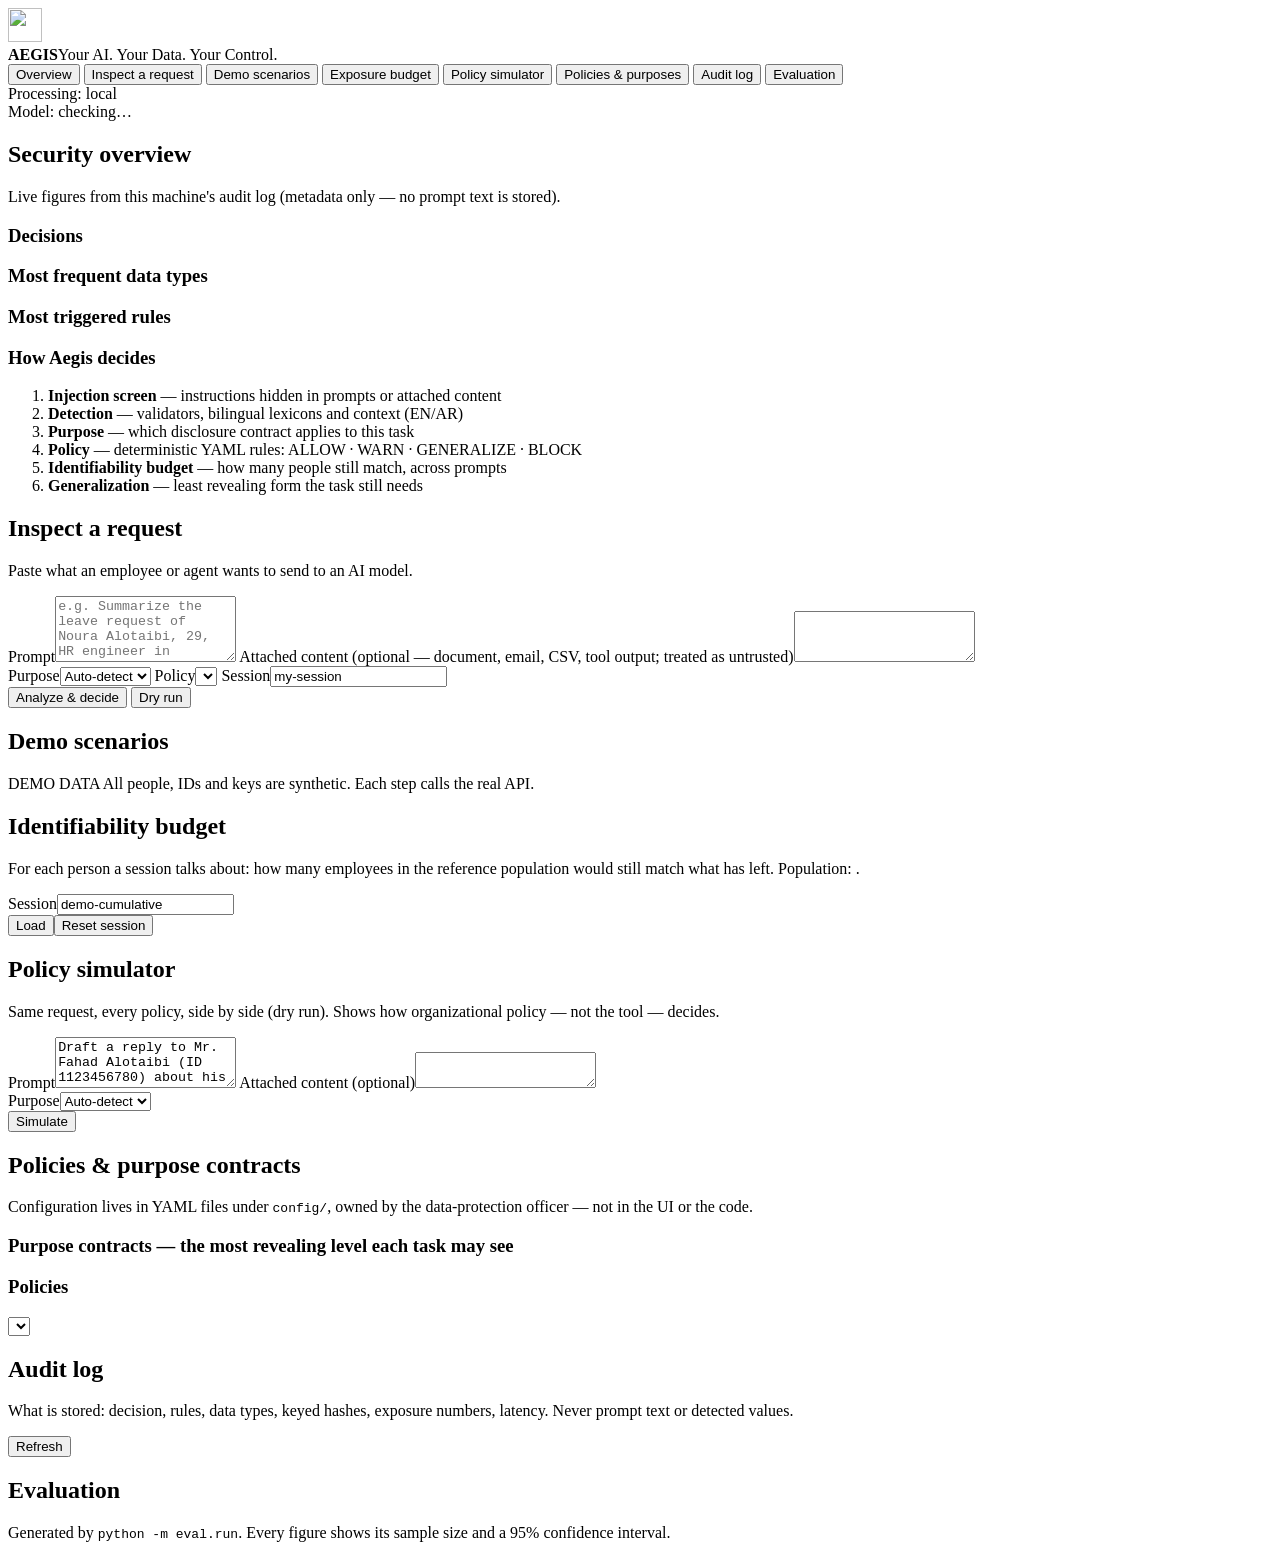
==== web/index.html @ b9300243 "Aegis v2: clean-slate core engine, API, MCP server, dashboard, tests Co-Authored-By: Claude Opus 5.5" ====
<!doctype html>
<html lang="en">
<head>
  <meta charset="utf-8">
  <meta name="viewport" content="width=device-width, initial-scale=1">
  <title>Aegis — Your AI. Your Data. Your Control.</title>
  <link rel="stylesheet" href="/static/styles.css">
  <link rel="icon" href="/static/favicon.svg" type="image/svg+xml">
</head>
<body>
  <aside class="side">
    <div class="brand">
      <img src="/static/favicon.svg" alt="" width="34" height="34">
      <div><strong>AEGIS</strong><span>Your AI. Your Data. Your Control.</span></div>
    </div>
    <nav id="nav">
      <button data-view="overview" class="active">Overview</button>
      <button data-view="inspect">Inspect a request</button>
      <button data-view="demo">Demo scenarios</button>
      <button data-view="exposure">Exposure budget</button>
      <button data-view="simulate">Policy simulator</button>
      <button data-view="policies">Policies &amp; purposes</button>
      <button data-view="audit">Audit log</button>
      <button data-view="evaluation">Evaluation</button>
    </nav>
    <div class="side-foot">
      <div class="badge local" id="proc-badge">Processing: local</div>
      <div class="muted small" id="llm-status">Model: checking…</div>
    </div>
  </aside>

  <main>
    <!-- OVERVIEW -->
    <section id="view-overview" class="view active">
      <header class="page-head">
        <h1>Security overview</h1>
        <p class="muted">Live figures from this machine's audit log (metadata only — no prompt text is stored). <span id="demo-note"></span></p>
      </header>
      <div class="kpis" id="kpis"></div>
      <div class="grid2">
        <div class="card"><h3>Decisions</h3><div id="action-bars"></div></div>
        <div class="card"><h3>Most frequent data types</h3><div id="type-bars"></div></div>
        <div class="card"><h3>Most triggered rules</h3><div id="rule-bars"></div></div>
        <div class="card"><h3>How Aegis decides</h3>
          <ol class="flow">
            <li><b>Injection screen</b> — instructions hidden in prompts or attached content</li>
            <li><b>Detection</b> — validators, bilingual lexicons and context (EN/AR)</li>
            <li><b>Purpose</b> — which disclosure contract applies to this task</li>
            <li><b>Policy</b> — deterministic YAML rules: ALLOW · WARN · GENERALIZE · BLOCK</li>
            <li><b>Identifiability budget</b> — how many people still match, across prompts</li>
            <li><b>Generalization</b> — least revealing form the task still needs</li>
          </ol>
        </div>
      </div>
    </section>

    <!-- INSPECT -->
    <section id="view-inspect" class="view">
      <header class="page-head"><h1>Inspect a request</h1><p class="muted">Paste what an employee or agent wants to send to an AI model.</p></header>
      <div class="card form">
        <label>Prompt<textarea id="in-prompt" rows="4" maxlength="20000" placeholder="e.g. Summarize the leave request of Noura Alotaibi, 29, HR engineer in Riyadh…"></textarea></label>
        <label>Attached content <span class="muted">(optional — document, email, CSV, tool output; treated as untrusted)</span><textarea id="in-content" rows="3" maxlength="100000"></textarea></label>
        <div class="row">
          <label>Purpose<select id="in-purpose"><option value="">Auto-detect</option></select></label>
          <label>Policy<select id="in-policy"></select></label>
          <label>Session<input id="in-session" value="my-session" maxlength="128"></label>
          <div class="btns">
            <button class="primary" id="btn-eval">Analyze &amp; decide</button>
            <button id="btn-dry" title="Evaluate without updating session memory or the audit log">Dry run</button>
          </div>
        </div>
      </div>
      <div id="inspect-out"></div>
    </section>

    <!-- DEMO -->
    <section id="view-demo" class="view">
      <header class="page-head"><h1>Demo scenarios</h1><p class="muted"><span class="badge demo">DEMO DATA</span> All people, IDs and keys are synthetic. Each step calls the real API.</p></header>
      <div id="scenarios"></div>
    </section>

    <!-- EXPOSURE -->
    <section id="view-exposure" class="view">
      <header class="page-head"><h1>Identifiability budget</h1>
        <p class="muted">For each person a session talks about: how many employees in the reference population would still match what has left. Population: <span id="pop-name"></span>.</p></header>
      <div class="card form row">
        <label>Session<input id="ex-session" value="demo-cumulative" maxlength="128"></label>
        <div class="btns"><button class="primary" id="btn-ex">Load</button><button id="btn-ex-reset">Reset session</button></div>
      </div>
      <div id="exposure-out"></div>
    </section>

    <!-- SIMULATE -->
    <section id="view-simulate" class="view">
      <header class="page-head"><h1>Policy simulator</h1><p class="muted">Same request, every policy, side by side (dry run). Shows how organizational policy — not the tool — decides.</p></header>
      <div class="card form">
        <label>Prompt<textarea id="sim-prompt" rows="3" maxlength="20000">Draft a reply to Mr. Fahad Alotaibi (ID 1123456780) about his salary of SAR 31,000 being paid late. This is confidential.</textarea></label>
        <label>Attached content <span class="muted">(optional)</span><textarea id="sim-content" rows="2" maxlength="100000"></textarea></label>
        <div class="row"><label>Purpose<select id="sim-purpose"><option value="">Auto-detect</option></select></label>
          <div class="btns"><button class="primary" id="btn-sim">Simulate</button></div></div>
      </div>
      <div id="sim-out" class="sim-grid"></div>
    </section>

    <!-- POLICIES -->
    <section id="view-policies" class="view">
      <header class="page-head"><h1>Policies &amp; purpose contracts</h1><p class="muted">Configuration lives in YAML files under <code>config/</code>, owned by the data-protection officer — not in the UI or the code.</p></header>
      <div class="card"><h3>Purpose contracts — the most revealing level each task may see</h3><div id="contracts"></div></div>
      <div class="card"><h3>Policies</h3><div class="row"><select id="pol-pick"></select></div><pre id="pol-src" class="code"></pre></div>
    </section>

    <!-- AUDIT -->
    <section id="view-audit" class="view">
      <header class="page-head"><h1>Audit log</h1><p class="muted">What is stored: decision, rules, data types, keyed hashes, exposure numbers, latency. Never prompt text or detected values.</p></header>
      <div class="card"><div class="row"><button id="btn-audit">Refresh</button></div><div id="audit-out" class="table-wrap"></div></div>
    </section>

    <!-- EVALUATION -->
    <section id="view-evaluation" class="view">
      <header class="page-head"><h1>Evaluation</h1><p class="muted">Generated by <code>python -m eval.run</code>. Every figure shows its sample size and a 95% confidence interval.</p></header>
      <div id="eval-out"></div>
    </section>
  </main>
  <script src="/static/app.js"></script>
</body>
</html>
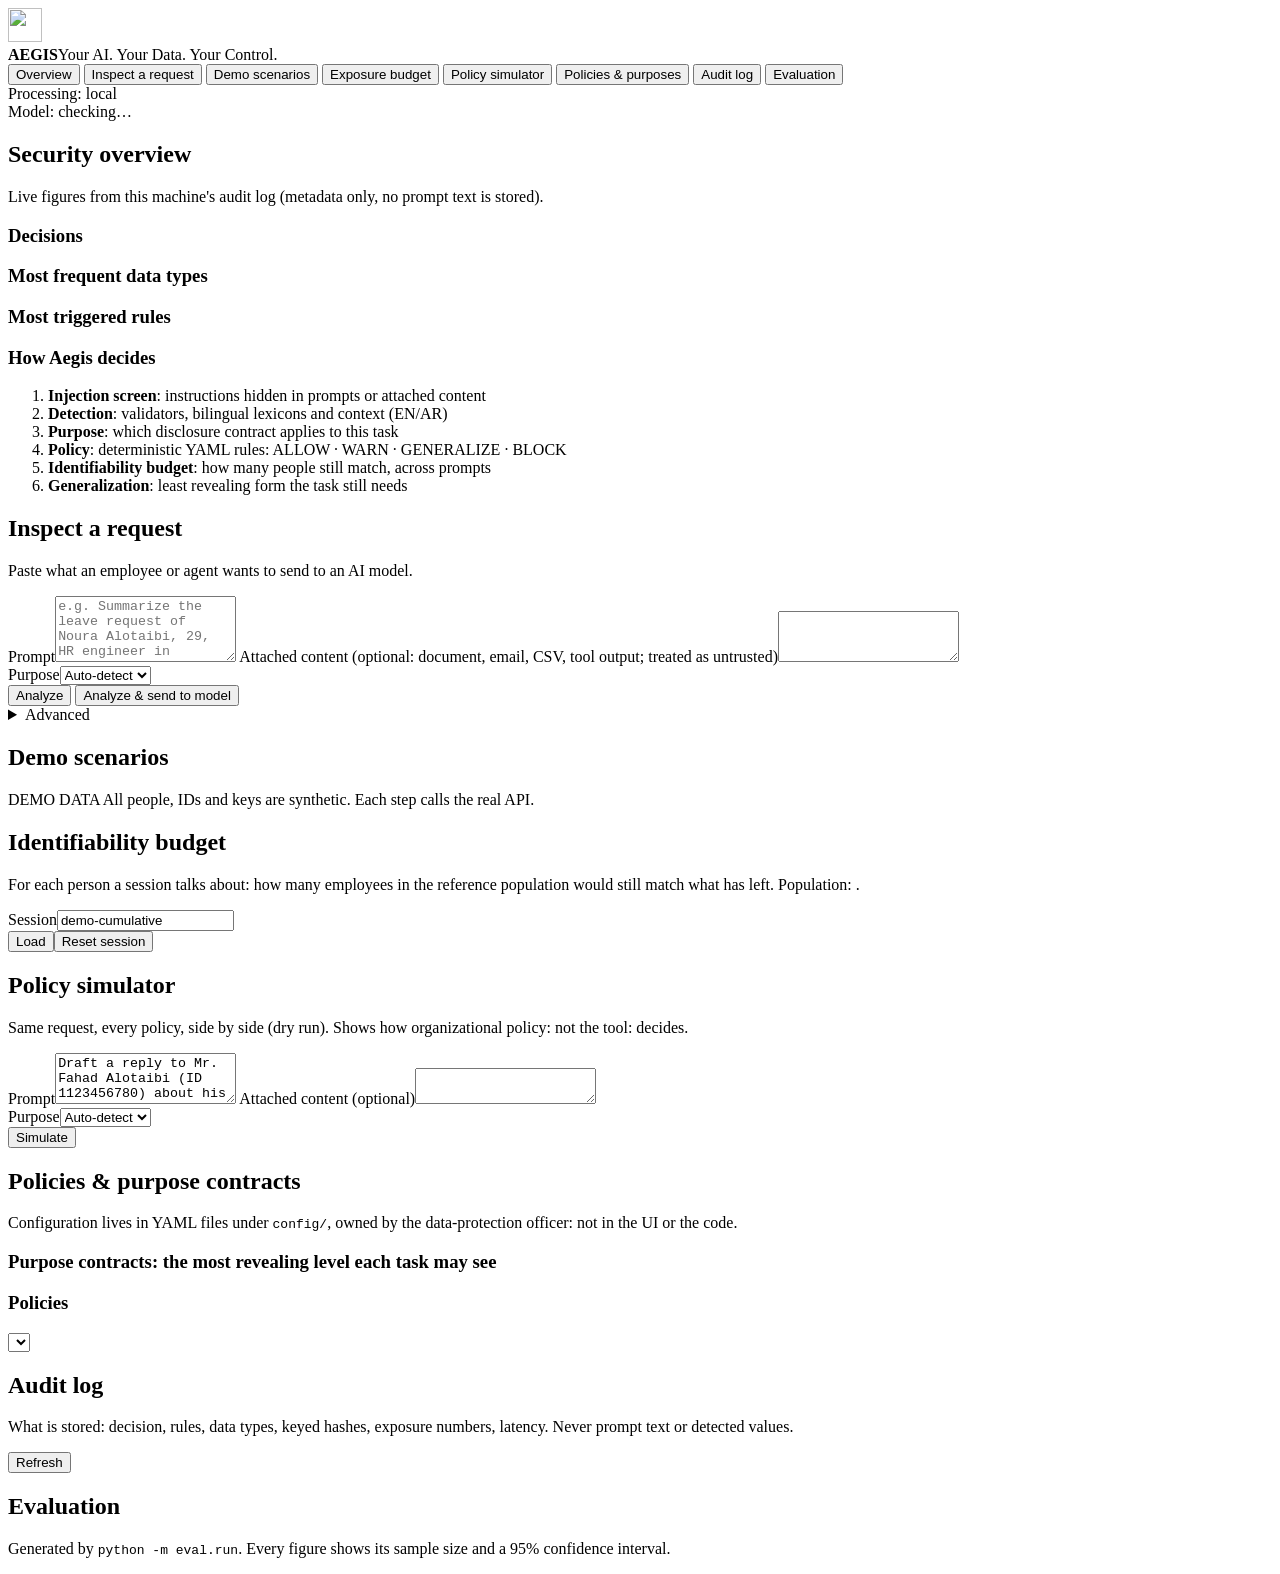
==== commit 769ffac0: "Aegis v2.0.1: answer-first UI, model summary, no em dashes" ====
--- a/web/index.html
+++ b/web/index.html
@@ -3,7 +3,7 @@
 <head>
   <meta charset="utf-8">
   <meta name="viewport" content="width=device-width, initial-scale=1">
-  <title>Aegis — Your AI. Your Data. Your Control.</title>
+  <title>Aegis | Your AI. Your Data. Your Control.</title>
   <link rel="stylesheet" href="/static/styles.css">
   <link rel="icon" href="/static/favicon.svg" type="image/svg+xml">
 </head>
@@ -26,6 +26,7 @@
     <div class="side-foot">
       <div class="badge local" id="proc-badge">Processing: local</div>
       <div class="muted small" id="llm-status">Model: checking…</div>
+      <div class="muted small" id="ver"></div>
     </div>
   </aside>
 
@@ -34,7 +35,7 @@
     <section id="view-overview" class="view active">
       <header class="page-head">
         <h1>Security overview</h1>
-        <p class="muted">Live figures from this machine's audit log (metadata only — no prompt text is stored). <span id="demo-note"></span></p>
+        <p class="muted">Live figures from this machine's audit log (metadata only, no prompt text is stored). <span id="demo-note"></span></p>
       </header>
       <div class="kpis" id="kpis"></div>
       <div class="grid2">
@@ -43,12 +44,12 @@
         <div class="card"><h3>Most triggered rules</h3><div id="rule-bars"></div></div>
         <div class="card"><h3>How Aegis decides</h3>
           <ol class="flow">
-            <li><b>Injection screen</b> — instructions hidden in prompts or attached content</li>
-            <li><b>Detection</b> — validators, bilingual lexicons and context (EN/AR)</li>
-            <li><b>Purpose</b> — which disclosure contract applies to this task</li>
-            <li><b>Policy</b> — deterministic YAML rules: ALLOW · WARN · GENERALIZE · BLOCK</li>
-            <li><b>Identifiability budget</b> — how many people still match, across prompts</li>
-            <li><b>Generalization</b> — least revealing form the task still needs</li>
+            <li><b>Injection screen</b>: instructions hidden in prompts or attached content</li>
+            <li><b>Detection</b>: validators, bilingual lexicons and context (EN/AR)</li>
+            <li><b>Purpose</b>: which disclosure contract applies to this task</li>
+            <li><b>Policy</b>: deterministic YAML rules: ALLOW · WARN · GENERALIZE · BLOCK</li>
+            <li><b>Identifiability budget</b>: how many people still match, across prompts</li>
+            <li><b>Generalization</b>: least revealing form the task still needs</li>
           </ol>
         </div>
       </div>
@@ -59,16 +60,22 @@
       <header class="page-head"><h1>Inspect a request</h1><p class="muted">Paste what an employee or agent wants to send to an AI model.</p></header>
       <div class="card form">
         <label>Prompt<textarea id="in-prompt" rows="4" maxlength="20000" placeholder="e.g. Summarize the leave request of Noura Alotaibi, 29, HR engineer in Riyadh…"></textarea></label>
-        <label>Attached content <span class="muted">(optional — document, email, CSV, tool output; treated as untrusted)</span><textarea id="in-content" rows="3" maxlength="100000"></textarea></label>
+        <label>Attached content <span class="muted">(optional: document, email, CSV, tool output; treated as untrusted)</span><textarea id="in-content" rows="3" maxlength="100000"></textarea></label>
         <div class="row">
           <label>Purpose<select id="in-purpose"><option value="">Auto-detect</option></select></label>
-          <label>Policy<select id="in-policy"></select></label>
-          <label>Session<input id="in-session" value="my-session" maxlength="128"></label>
           <div class="btns">
-            <button class="primary" id="btn-eval">Analyze &amp; decide</button>
-            <button id="btn-dry" title="Evaluate without updating session memory or the audit log">Dry run</button>
+            <button class="primary" id="btn-eval">Analyze</button>
+            <button id="btn-send" title="Analyze, then send ONLY the safe text to the connected model (clicking counts as confirming warnings)">Analyze &amp; send to model</button>
           </div>
         </div>
+        <details class="advanced">
+          <summary>Advanced</summary>
+          <div class="row">
+            <label>Policy<select id="in-policy"></select></label>
+            <label>Session <span class="muted">(same name = same conversation)</span><input id="in-session" value="my-session" maxlength="128"></label>
+            <div class="btns"><button id="btn-dry" title="Analyze without saving to the audit log or the conversation memory">Preview only (not saved)</button></div>
+          </div>
+        </details>
       </div>
       <div id="inspect-out"></div>
     </section>
@@ -92,7 +99,7 @@
 
     <!-- SIMULATE -->
     <section id="view-simulate" class="view">
-      <header class="page-head"><h1>Policy simulator</h1><p class="muted">Same request, every policy, side by side (dry run). Shows how organizational policy — not the tool — decides.</p></header>
+      <header class="page-head"><h1>Policy simulator</h1><p class="muted">Same request, every policy, side by side (dry run). Shows how organizational policy: not the tool: decides.</p></header>
       <div class="card form">
         <label>Prompt<textarea id="sim-prompt" rows="3" maxlength="20000">Draft a reply to Mr. Fahad Alotaibi (ID 1123456780) about his salary of SAR 31,000 being paid late. This is confidential.</textarea></label>
         <label>Attached content <span class="muted">(optional)</span><textarea id="sim-content" rows="2" maxlength="100000"></textarea></label>
@@ -104,8 +111,8 @@
 
     <!-- POLICIES -->
     <section id="view-policies" class="view">
-      <header class="page-head"><h1>Policies &amp; purpose contracts</h1><p class="muted">Configuration lives in YAML files under <code>config/</code>, owned by the data-protection officer — not in the UI or the code.</p></header>
-      <div class="card"><h3>Purpose contracts — the most revealing level each task may see</h3><div id="contracts"></div></div>
+      <header class="page-head"><h1>Policies &amp; purpose contracts</h1><p class="muted">Configuration lives in YAML files under <code>config/</code>, owned by the data-protection officer: not in the UI or the code.</p></header>
+      <div class="card"><h3>Purpose contracts: the most revealing level each task may see</h3><div id="contracts"></div></div>
       <div class="card"><h3>Policies</h3><div class="row"><select id="pol-pick"></select></div><pre id="pol-src" class="code"></pre></div>
     </section>
 
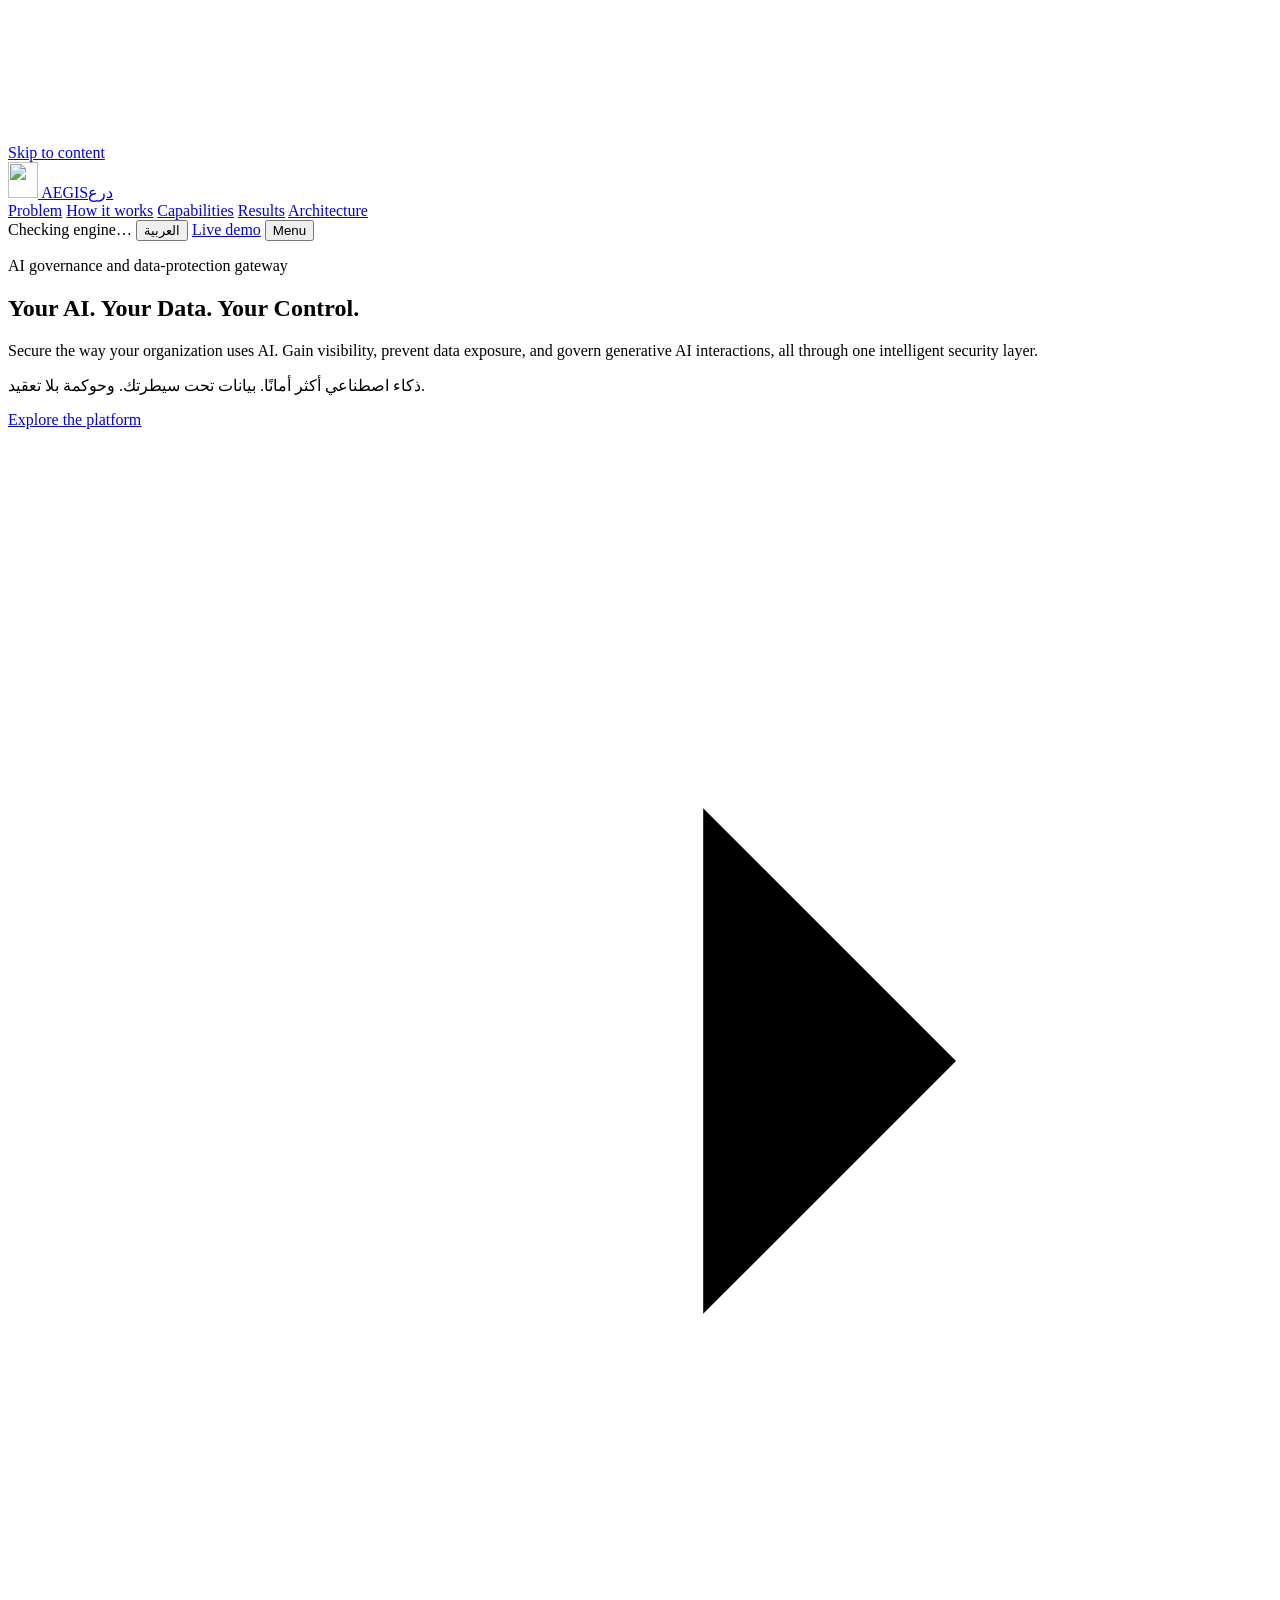
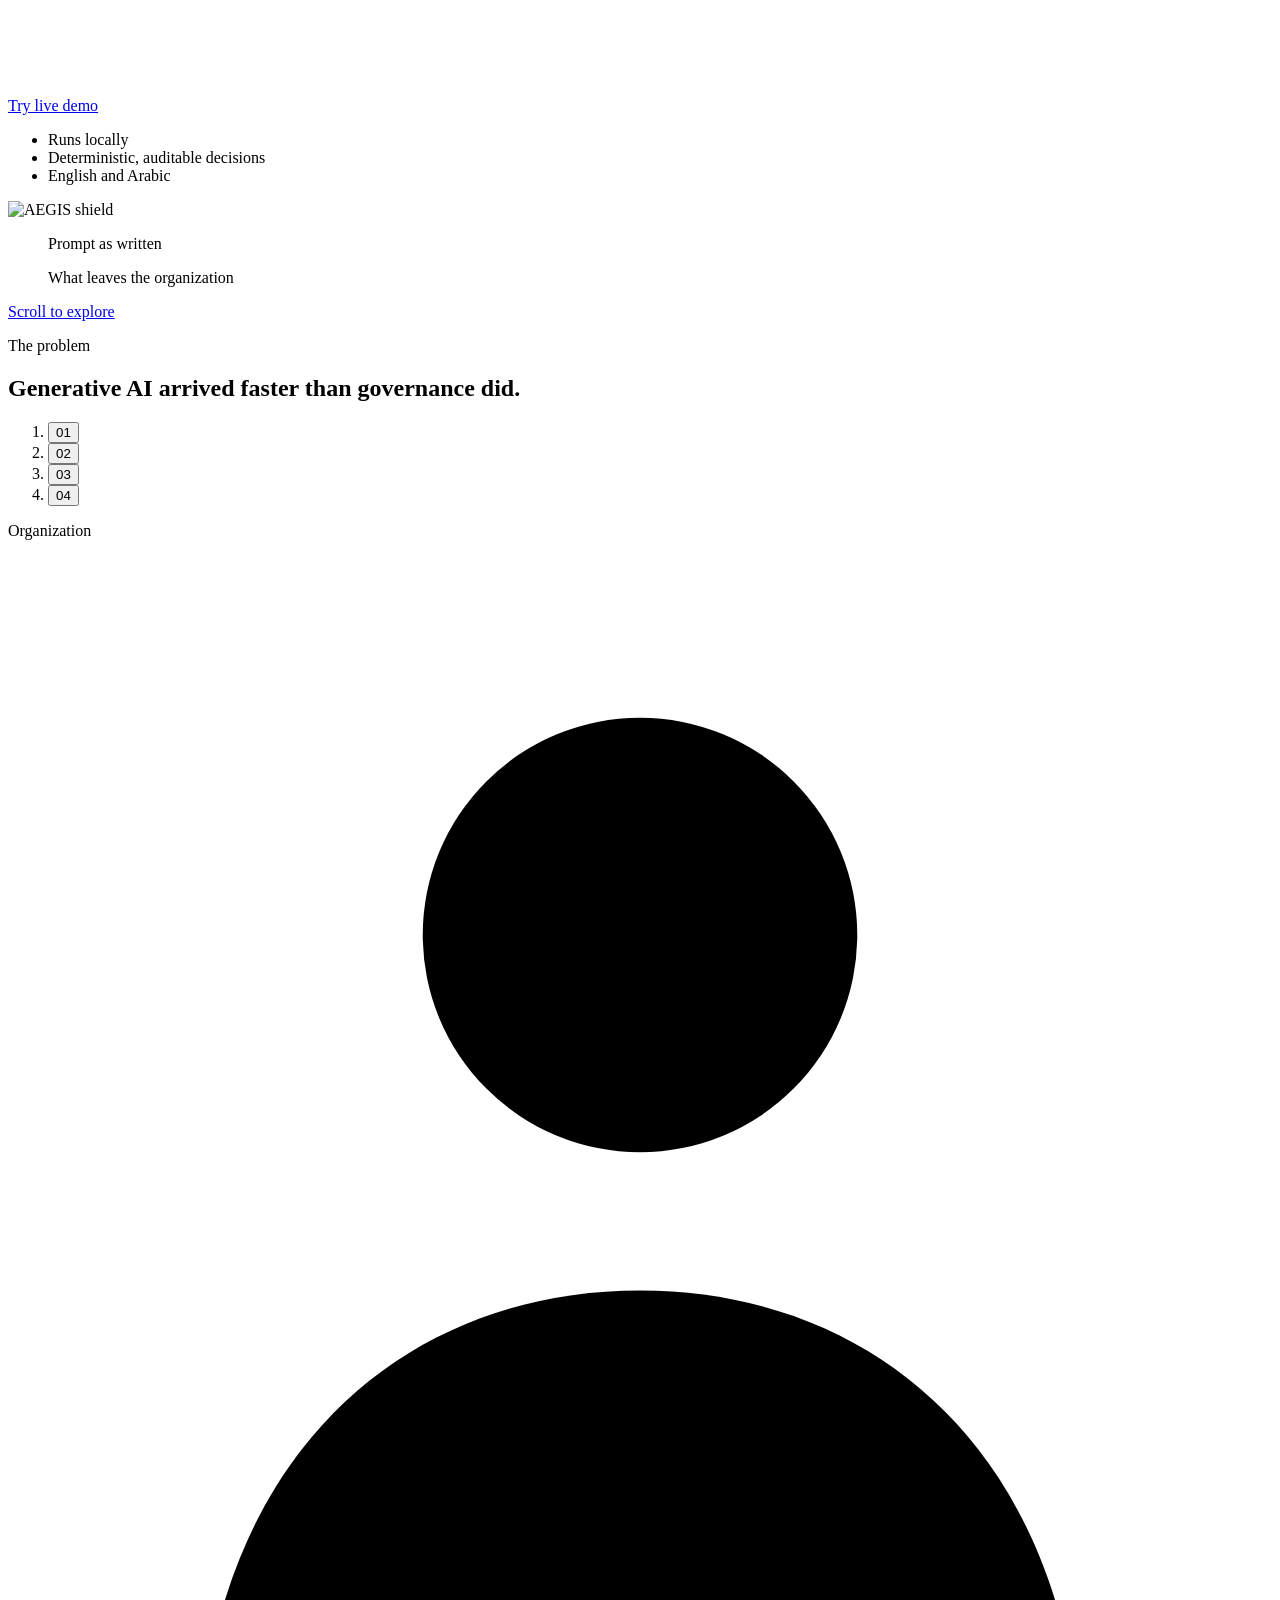
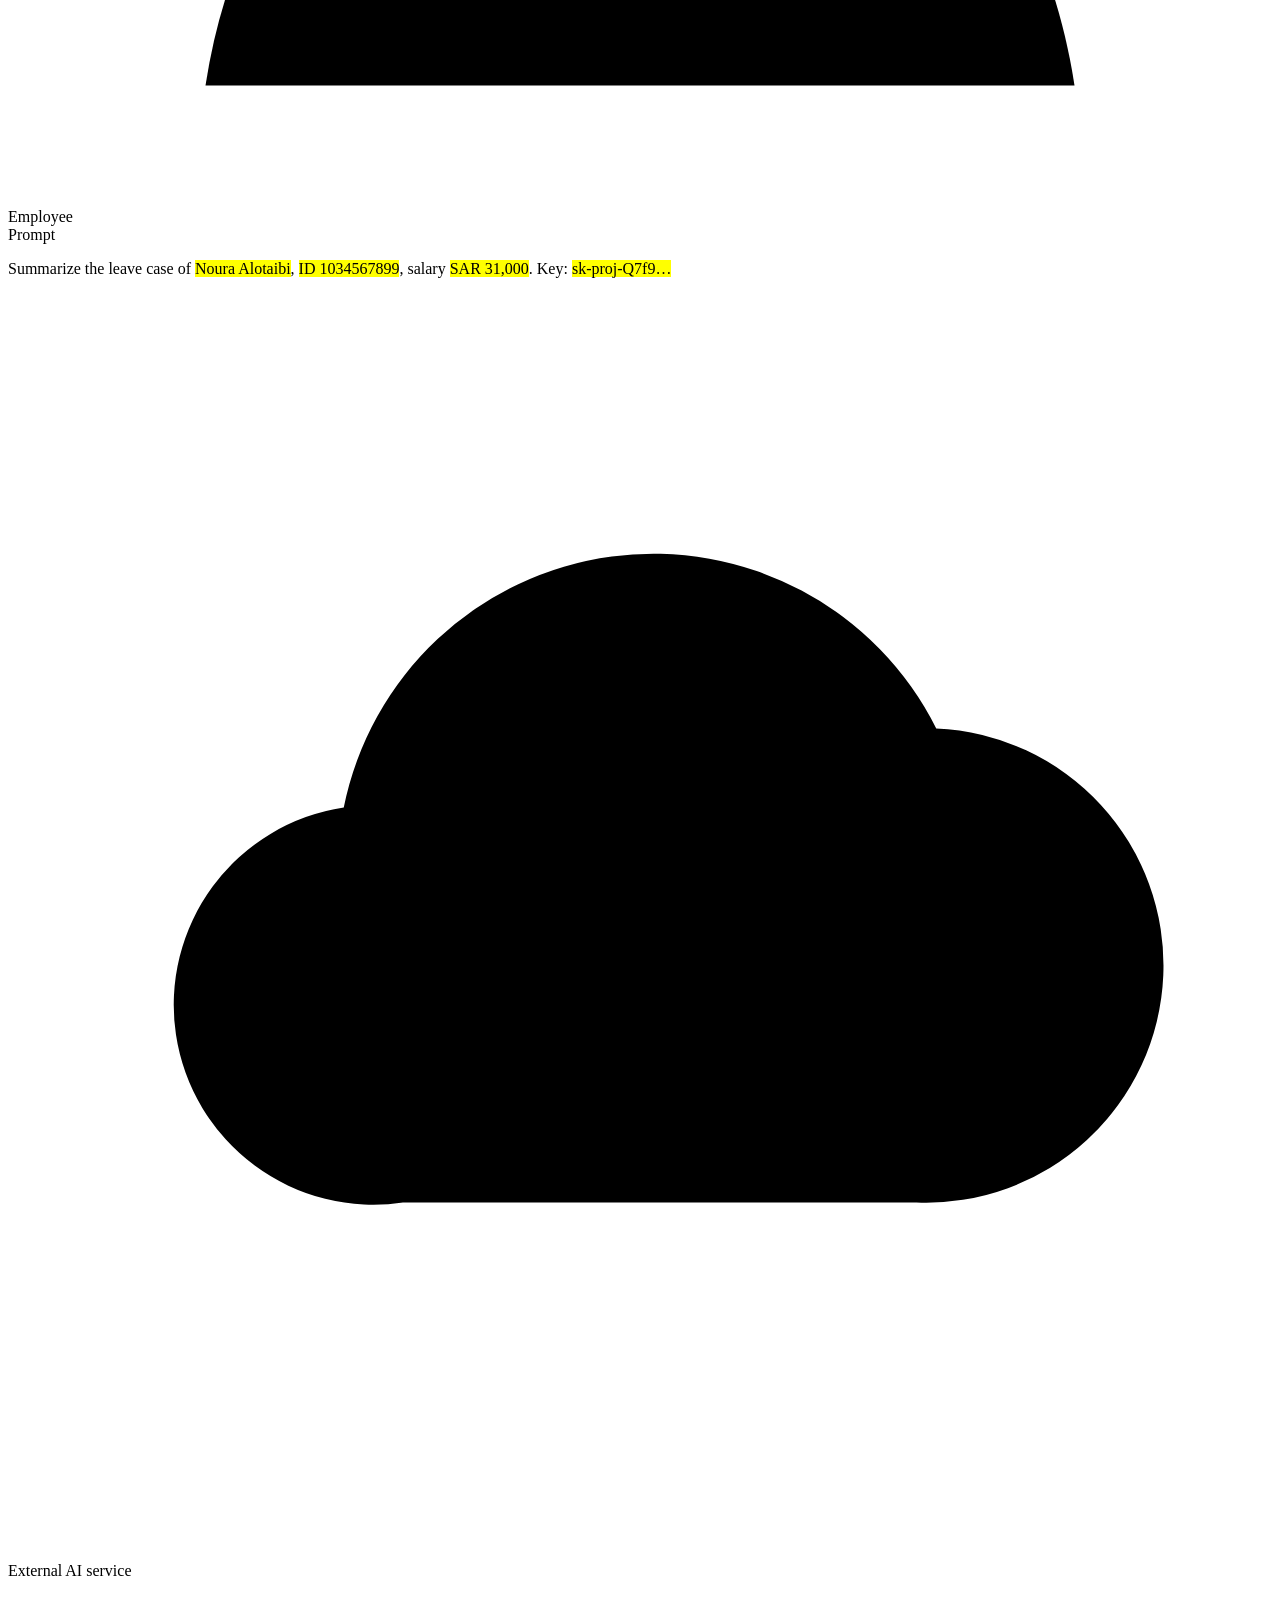
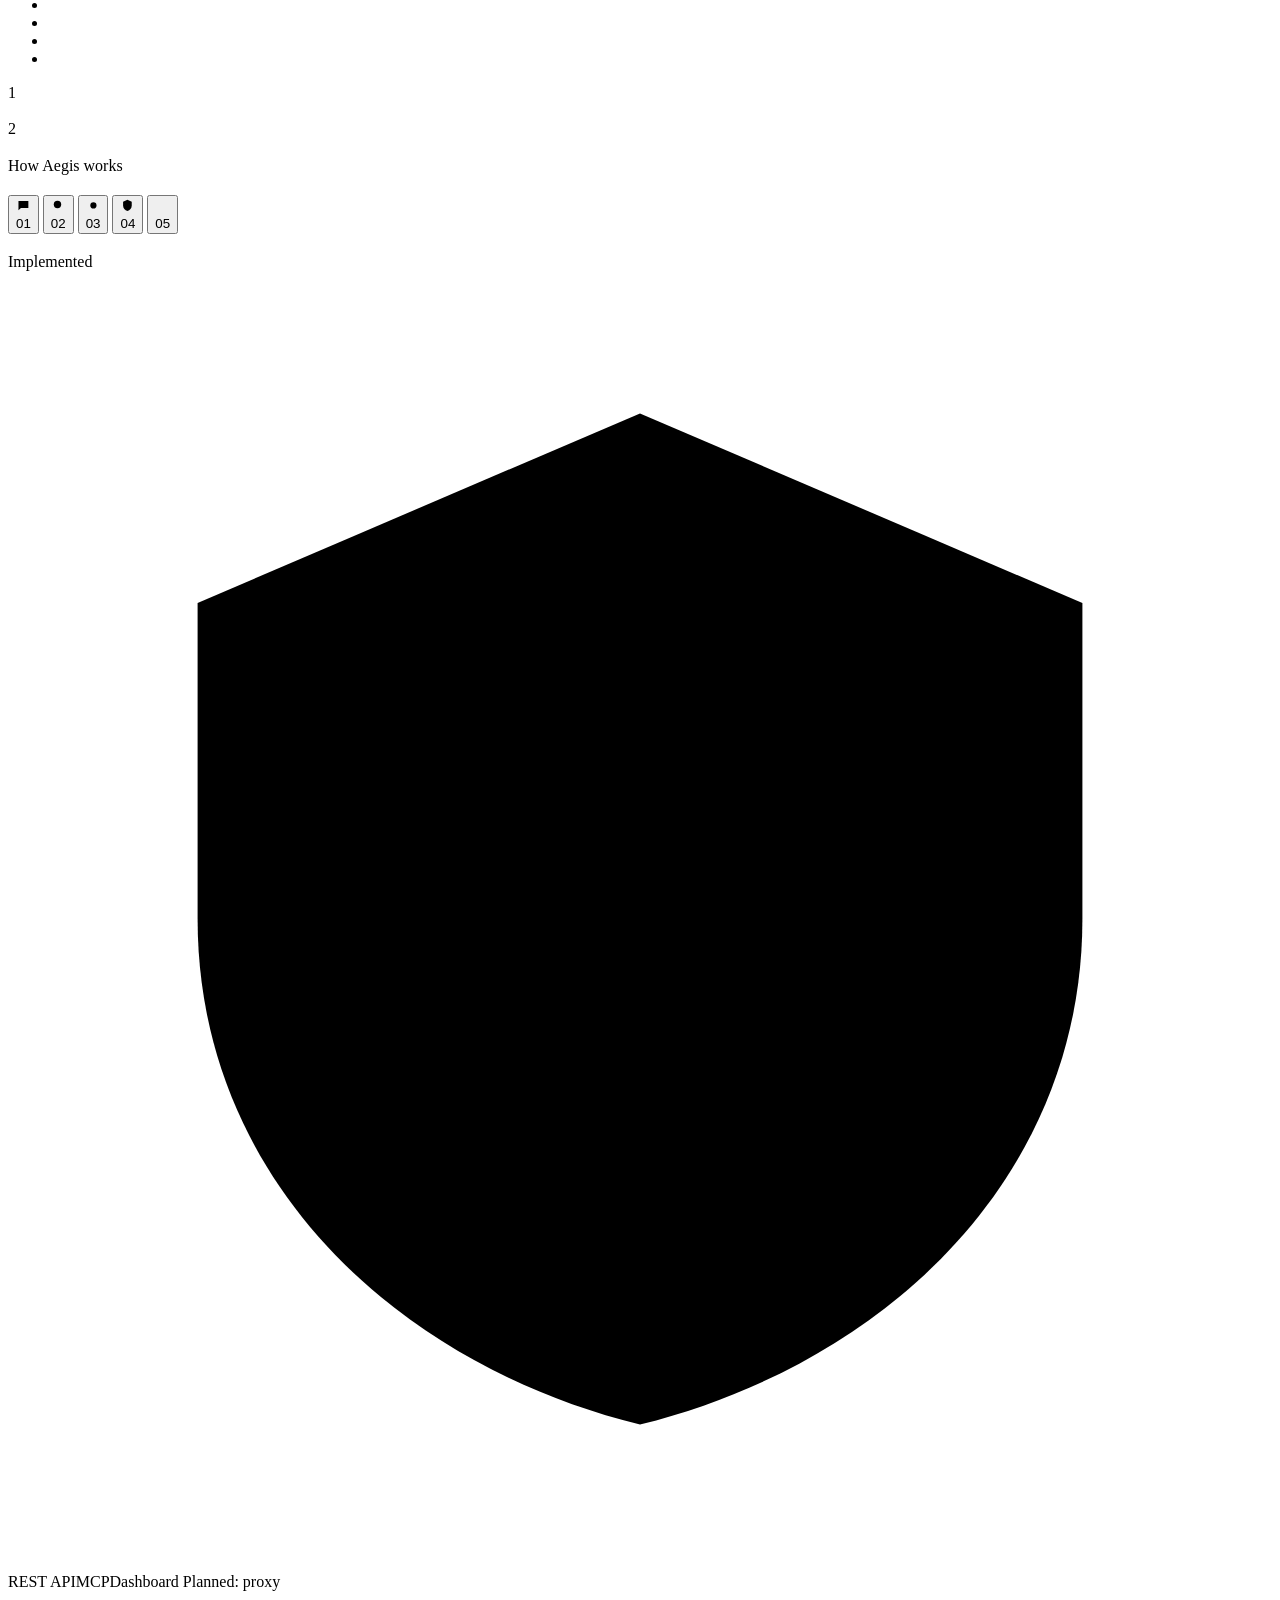
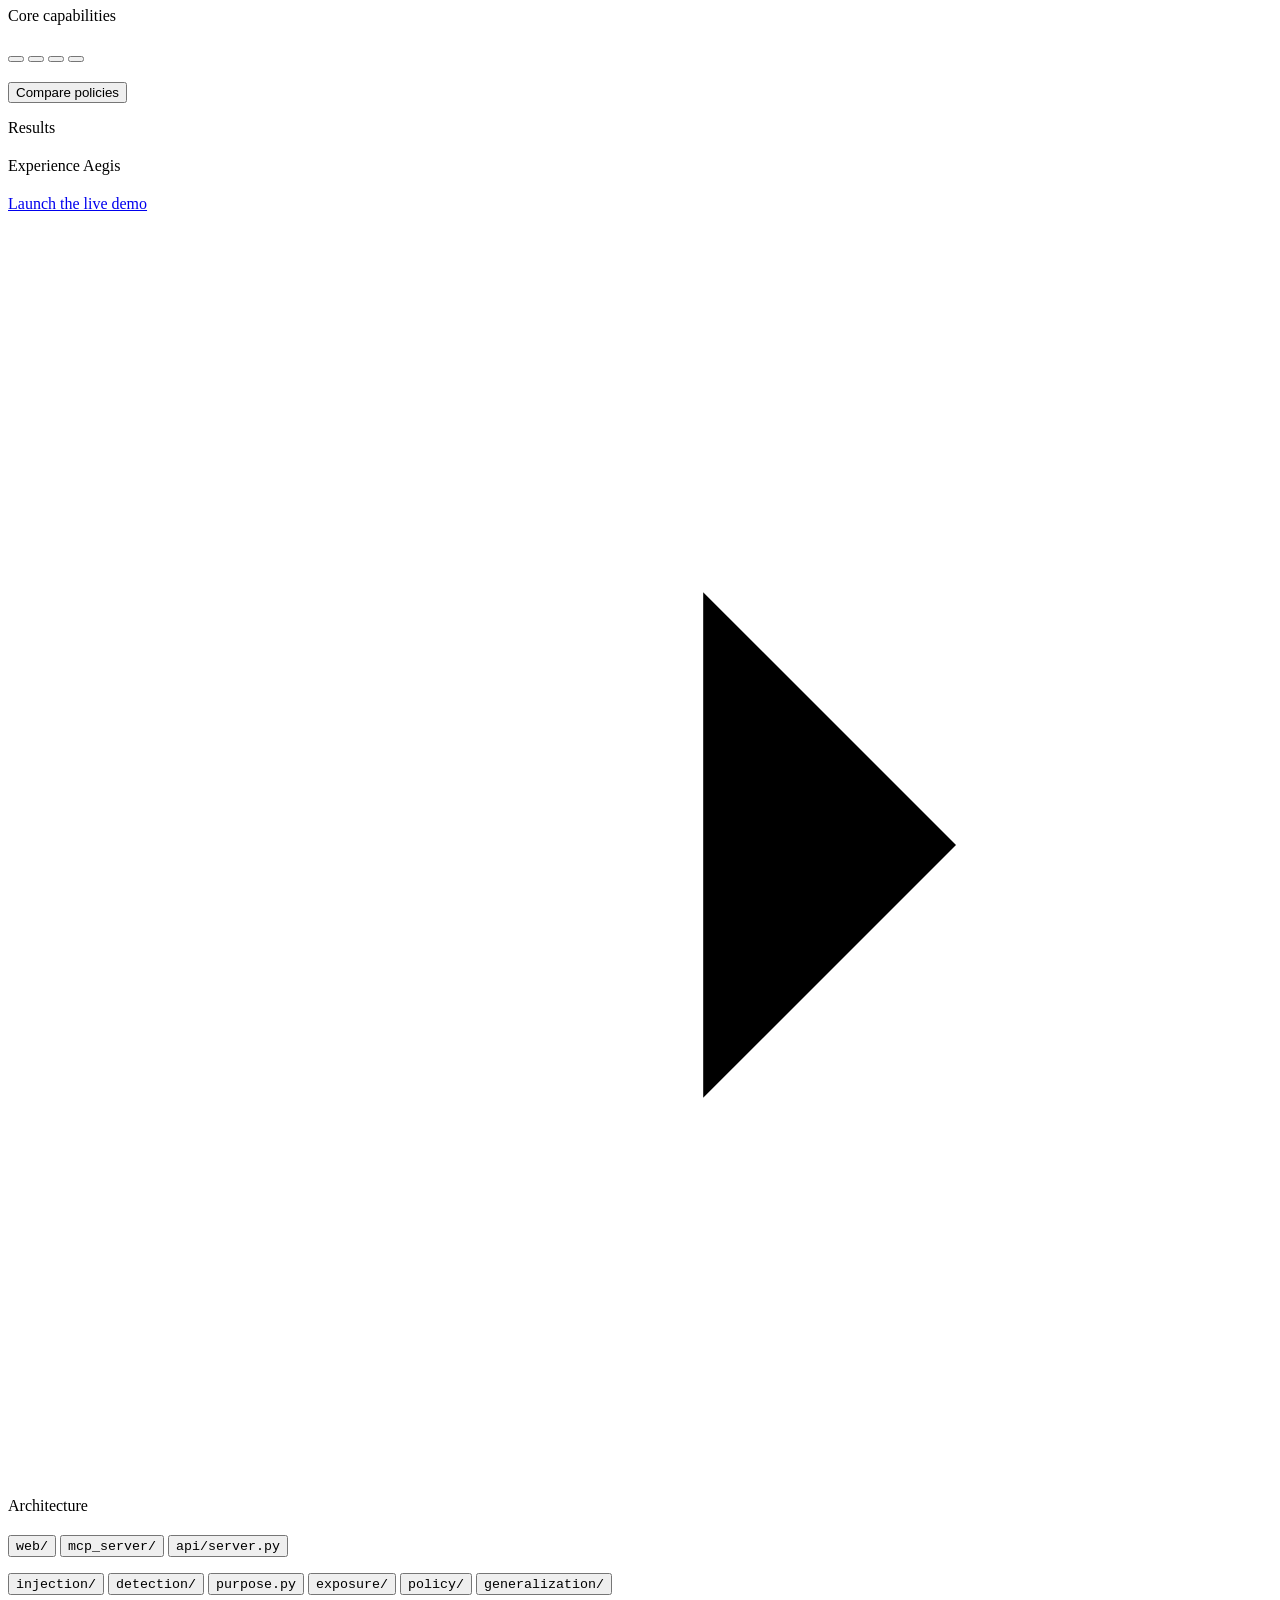
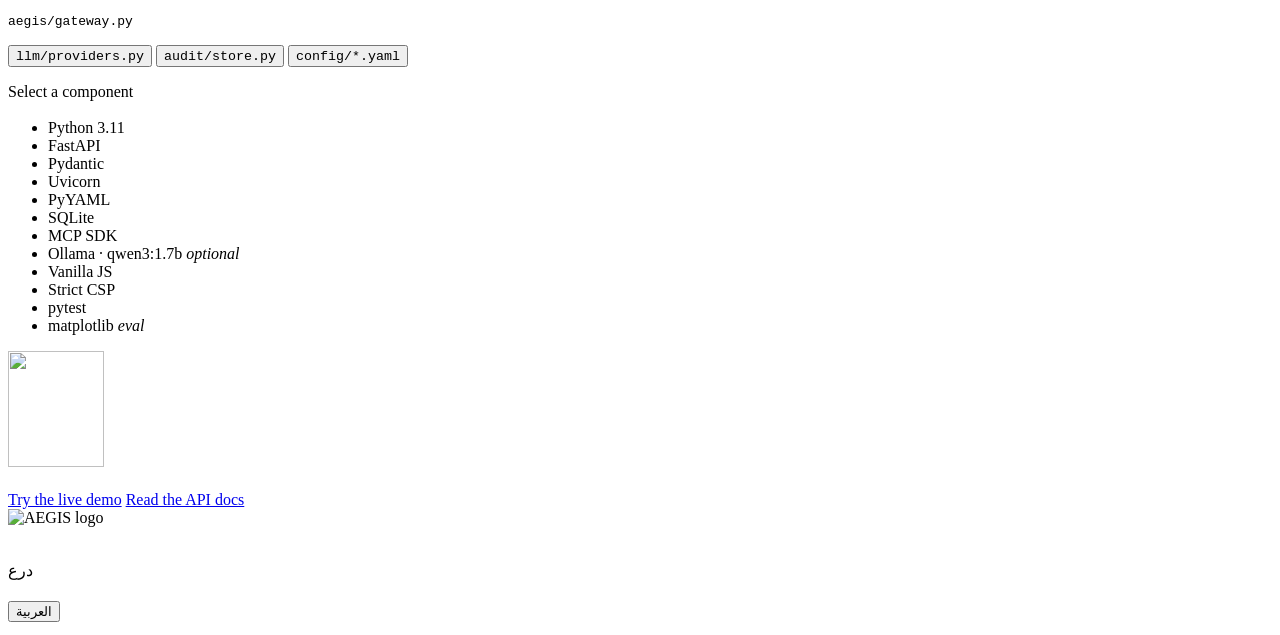
==== commit 425bef6a: "Website redesign: product site, bilingual EN/AR, live demo at /app, fair guide - New product site at" ====
--- a/web/index.html
+++ b/web/index.html
@@ -1,133 +1,428 @@
 <!doctype html>
-<html lang="en">
+<html lang="en" dir="ltr">
 <head>
   <meta charset="utf-8">
   <meta name="viewport" content="width=device-width, initial-scale=1">
-  <title>Aegis | Your AI. Your Data. Your Control.</title>
-  <link rel="stylesheet" href="/static/styles.css">
-  <link rel="icon" href="/static/favicon.svg" type="image/svg+xml">
+  <title>AEGIS | درع: Your AI. Your Data. Your Control.</title>
+  <meta name="description" content="AEGIS is a local-first AI governance and data-protection gateway: purpose-bound data minimization, an identifiability budget across prompts, prompt-injection screening and a content-free audit trail.">
+  <meta name="theme-color" content="#050914">
+  <link rel="icon" href="/static/brand/aegis-shield-128.png" type="image/png">
+  <link rel="stylesheet" href="/static/site.css">
 </head>
-<body>
-  <aside class="side">
-    <div class="brand">
-      <img src="/static/favicon.svg" alt="" width="34" height="34">
-      <div><strong>AEGIS</strong><span>Your AI. Your Data. Your Control.</span></div>
+<body class="site">
+  <a class="skip" href="#main" data-i18n="skip">Skip to content</a>
+  <canvas id="bg-net" aria-hidden="true"></canvas>
+
+  <!-- ============================ NAV -->
+  <header class="nav" id="top">
+    <div class="nav-in">
+      <a class="nav-brand" href="#top" aria-label="AEGIS">
+        <img src="/static/brand/aegis-shield-128.png" alt="" width="30" height="36">
+        <span class="wm">AEGIS</span><span class="wm-sep" aria-hidden="true"></span><span class="wm-ar" lang="ar">درع</span>
+      </a>
+      <nav class="nav-links" id="nav-links" aria-label="Sections">
+        <a href="#problem" data-i18n="nav.problem">Problem</a>
+        <a href="#how" data-i18n="nav.how">How it works</a>
+        <a href="#capabilities" data-i18n="nav.capabilities">Capabilities</a>
+        <a href="#results" data-i18n="nav.results">Results</a>
+        <a href="#architecture" data-i18n="nav.architecture">Architecture</a>
+      </nav>
+      <div class="nav-actions">
+        <span class="status-pill" id="status-pill" role="status"><i></i><span data-i18n="status.checking">Checking engine…</span></span>
+        <button type="button" class="lang-btn" data-lang-switch>العربية</button>
+        <a class="btn btn-primary btn-sm" href="/app" data-i18n="nav.demo">Live demo</a>
+        <button type="button" class="menu-btn" id="menu-btn" aria-expanded="false" aria-controls="nav-links"><span class="sr" data-i18n="nav.menu">Menu</span><i></i><i></i><i></i></button>
+      </div>
     </div>
-    <nav id="nav">
-      <button data-view="overview" class="active">Overview</button>
-      <button data-view="inspect">Inspect a request</button>
-      <button data-view="demo">Demo scenarios</button>
-      <button data-view="exposure">Exposure budget</button>
-      <button data-view="simulate">Policy simulator</button>
-      <button data-view="policies">Policies &amp; purposes</button>
-      <button data-view="audit">Audit log</button>
-      <button data-view="evaluation">Evaluation</button>
-    </nav>
-    <div class="side-foot">
-      <div class="badge local" id="proc-badge">Processing: local</div>
-      <div class="muted small" id="llm-status">Model: checking…</div>
-      <div class="muted small" id="ver"></div>
+  </header>
+
+  <main id="main">
+    <!-- ============================ A · HERO -->
+    <section class="hero" aria-labelledby="hero-title">
+      <div class="wrap hero-grid">
+        <div class="hero-copy">
+          <p class="eyebrow reveal"><span class="dot"></span><span data-i18n="hero.eyebrow">AI governance and data-protection gateway</span></p>
+          <h1 id="hero-title" class="hero-title reveal">
+            <span data-i18n="hero.title1">Your AI.</span>
+            <span data-i18n="hero.title2">Your Data.</span>
+            <span class="grad" data-i18n="hero.title3">Your Control.</span>
+          </h1>
+          <p class="hero-sub reveal" data-i18n="hero.sub">Secure the way your organization uses AI. Gain visibility, prevent data exposure, and govern generative AI interactions, all through one intelligent security layer.</p>
+          <p class="hero-sub2 reveal" data-i18n="hero.sub.ar">ذكاء اصطناعي أكثر أمانًا. بيانات تحت سيطرتك. وحوكمة بلا تعقيد.</p>
+          <div class="hero-ctas reveal">
+            <a class="btn btn-primary" href="#how"><span data-i18n="hero.cta1">Explore the platform</span><svg class="ico flip-rtl" viewBox="0 0 20 20" aria-hidden="true"><path d="M4 10h11m-4-4 4 4-4 4"/></svg></a>
+            <a class="btn btn-ghost" href="/app#inspect"><span data-i18n="hero.cta2">Try live demo</span></a>
+          </div>
+          <ul class="trust reveal">
+            <li data-i18n="hero.trust1">Runs locally</li>
+            <li data-i18n="hero.trust2">Deterministic, auditable decisions</li>
+            <li data-i18n="hero.trust3">English and Arabic</li>
+          </ul>
+        </div>
+
+        <div class="hero-visual reveal" aria-label="Live example of a prompt being minimized">
+          <div class="core">
+            <div class="ring r1"></div><div class="ring r2"></div><div class="ring r3"></div>
+            <div class="core-glow"></div>
+            <img class="core-shield" src="/static/brand/aegis-shield.png" alt="AEGIS shield" width="260" height="313">
+          </div>
+          <div class="beam beam-in" aria-hidden="true"><i></i><i></i><i></i></div>
+          <div class="beam beam-out" aria-hidden="true"><i></i><i></i><i></i></div>
+          <figure class="pcard pcard-in glass">
+            <figcaption><span class="pc-dot red"></span><span data-i18n="hero.in">Prompt as written</span></figcaption>
+            <p class="pc-text" id="hero-in" dir="auto"></p>
+          </figure>
+          <figure class="pcard pcard-out glass">
+            <figcaption><span class="pc-dot green"></span><span data-i18n="hero.out">What leaves the organization</span><span class="pc-action" id="hero-action"></span></figcaption>
+            <p class="pc-text" id="hero-out" dir="auto"></p>
+            <p class="pc-src" id="hero-src"></p>
+          </figure>
+        </div>
+      </div>
+      <a class="scroll-cue" href="#problem"><span data-i18n="hero.scroll">Scroll to explore</span><i></i></a>
+    </section>
+
+    <!-- ============================ B · PROBLEM -->
+    <section class="sec" id="problem" aria-labelledby="pb-title">
+      <div class="wrap">
+        <header class="sec-head reveal">
+          <p class="eyebrow"><span class="dot"></span><span data-i18n="pb.eyebrow">The problem</span></p>
+          <h2 id="pb-title" data-i18n="pb.title">Generative AI arrived faster than governance did.</h2>
+          <p class="lead" data-i18n="pb.lead"></p>
+        </header>
+
+        <div class="story">
+          <ol class="story-steps" id="story-steps">
+            <li class="story-step active" data-step="1"><button type="button"><span class="num">01</span><span><b data-i18n="pb.s1.t"></b><span data-i18n="pb.s1.d"></span></span></button></li>
+            <li class="story-step" data-step="2"><button type="button"><span class="num">02</span><span><b data-i18n="pb.s2.t"></b><span data-i18n="pb.s2.d"></span></span></button></li>
+            <li class="story-step" data-step="3"><button type="button"><span class="num">03</span><span><b data-i18n="pb.s3.t"></b><span data-i18n="pb.s3.d"></span></span></button></li>
+            <li class="story-step" data-step="4"><button type="button"><span class="num">04</span><span><b data-i18n="pb.s4.t"></b><span data-i18n="pb.s4.d"></span></span></button></li>
+          </ol>
+
+          <div class="scene glass" id="scene" data-step="1" aria-hidden="true">
+            <div class="zone zone-org">
+              <span class="zone-label" data-i18n="pb.org">Organization</span>
+              <div class="actor">
+                <svg viewBox="0 0 64 64" class="actor-ico"><circle cx="32" cy="20" r="11"/><path d="M10 58c2-13 11-20 22-20s20 7 22 20"/></svg>
+                <span data-i18n="pb.employee">Employee</span>
+              </div>
+              <div class="bubble">
+                <span class="bubble-label" data-i18n="pb.prompt">Prompt</span>
+                <p>Summarize the leave case of <mark class="tk">Noura Alotaibi</mark>, <mark class="tk">ID 1034567899</mark>, salary <mark class="tk">SAR 31,000</mark>. Key: <mark class="tk">sk-proj-Q7f9…</mark></p>
+              </div>
+            </div>
+            <div class="boundary"><span></span></div>
+            <div class="zone zone-ext">
+              <div class="packets"><i></i><i></i><i></i><i></i><i></i></div>
+              <div class="ai-node">
+                <svg viewBox="0 0 64 64" class="ai-ico"><path d="M20 46h26a12 12 0 0 0 1-24 16 16 0 0 0-30 4 10 10 0 0 0 3 20z"/></svg>
+                <span data-i18n="pb.ext">External AI service</span>
+              </div>
+              <ul class="risks">
+                <li data-i18n="pb.r1"></li><li data-i18n="pb.r2"></li><li data-i18n="pb.r3"></li><li data-i18n="pb.r4"></li>
+              </ul>
+            </div>
+          </div>
+        </div>
+
+        <div class="gaps">
+          <article class="gap reveal"><span class="gap-n">1</span><h3 data-i18n="pb.gap1.t"></h3><p data-i18n="pb.gap1.d"></p></article>
+          <article class="gap reveal"><span class="gap-n">2</span><h3 data-i18n="pb.gap2.t"></h3><p data-i18n="pb.gap2.d"></p></article>
+        </div>
+      </div>
+    </section>
+
+    <!-- ============================ C · HOW IT WORKS -->
+    <section class="sec sec-alt" id="how" aria-labelledby="how-title">
+      <div class="wrap">
+        <header class="sec-head reveal">
+          <p class="eyebrow"><span class="dot"></span><span data-i18n="how.eyebrow">How Aegis works</span></p>
+          <h2 id="how-title" data-i18n="how.title"></h2>
+          <p class="lead" data-i18n="how.lead"></p>
+        </header>
+
+        <div class="pipe reveal" role="tablist" aria-label="Pipeline stages" id="pipe">
+          <div class="pipe-track" aria-hidden="true"><i class="pipe-packet"></i></div>
+          <button type="button" role="tab" class="stage active" data-stage="1" aria-selected="true" aria-controls="stage-panel">
+            <span class="st-ico"><svg viewBox="0 0 24 24"><path d="M4 5h16v11H8l-4 4z"/></svg></span><span class="st-n">01</span><span class="st-t" data-i18n="how.s1.t"></span></button>
+          <button type="button" role="tab" class="stage" data-stage="2" aria-selected="false" aria-controls="stage-panel">
+            <span class="st-ico"><svg viewBox="0 0 24 24"><circle cx="10.5" cy="10.5" r="6"/><path d="m15 15 5 5"/></svg></span><span class="st-n">02</span><span class="st-t" data-i18n="how.s2.t"></span></button>
+          <button type="button" role="tab" class="stage" data-stage="3" aria-selected="false" aria-controls="stage-panel">
+            <span class="st-ico"><svg viewBox="0 0 24 24"><path d="M12 3v3m0 12v3M3 12h3m12 0h3"/><circle cx="12" cy="12" r="5"/><circle cx="12" cy="12" r="1.5"/></svg></span><span class="st-n">03</span><span class="st-t" data-i18n="how.s3.t"></span></button>
+          <button type="button" role="tab" class="stage" data-stage="4" aria-selected="false" aria-controls="stage-panel">
+            <span class="st-ico"><svg viewBox="0 0 24 24"><path d="M12 3 5 6v6c0 4.5 3 8 7 9 4-1 7-4.5 7-9V6z"/><path d="m9 12 2 2 4-4"/></svg></span><span class="st-n">04</span><span class="st-t" data-i18n="how.s4.t"></span></button>
+          <button type="button" role="tab" class="stage" data-stage="5" aria-selected="false" aria-controls="stage-panel">
+            <span class="st-ico"><svg viewBox="0 0 24 24"><path d="M4 20V10m6 10V4m6 16v-7m4 7H2"/></svg></span><span class="st-n">05</span><span class="st-t" data-i18n="how.s5.t"></span></button>
+        </div>
+
+        <div class="stage-panel glass" id="stage-panel" role="tabpanel" aria-live="polite">
+          <div>
+            <h3 id="sp-title"></h3>
+            <p id="sp-desc"></p>
+            <p class="mono-line"><code id="sp-mod"></code></p>
+          </div>
+          <span class="badge b-impl" data-i18n="badge.impl">Implemented</span>
+        </div>
+        <p class="det-note reveal"><svg class="ico" viewBox="0 0 20 20" aria-hidden="true"><path d="M10 2 3 5v5c0 4 3 7 7 8 4-1 7-4 7-8V5z"/></svg><span data-i18n="how.det"></span></p>
+
+        <aside class="scope reveal">
+          <h3 data-i18n="how.scope.t"></h3>
+          <p data-i18n="how.scope.d"></p>
+          <div class="scope-badges">
+            <span class="badge b-impl">REST API</span><span class="badge b-impl">MCP</span><span class="badge b-impl">Dashboard</span>
+            <span class="badge b-planned"><span data-i18n="badge.planned">Planned</span>: proxy</span>
+          </div>
+        </aside>
+      </div>
+    </section>
+
+    <!-- ============================ D · CAPABILITIES -->
+    <section class="sec" id="capabilities" aria-labelledby="cap-title">
+      <div class="wrap">
+        <header class="sec-head reveal">
+          <p class="eyebrow"><span class="dot"></span><span data-i18n="cap.eyebrow">Core capabilities</span></p>
+          <h2 id="cap-title" data-i18n="cap.title"></h2>
+        </header>
+
+        <div class="caps reveal">
+          <div class="cap-tabs" role="tablist" aria-label="Capabilities">
+            <button type="button" role="tab" class="cap-tab active" data-cap="gov" aria-selected="true" aria-controls="cap-gov" id="tab-gov">
+              <span class="cap-glyph g-gov" aria-hidden="true"></span><span><b data-i18n="cap.gov.t"></b><small data-i18n="cap.gov.s"></small></span></button>
+            <button type="button" role="tab" class="cap-tab" data-cap="min" aria-selected="false" aria-controls="cap-min" id="tab-min">
+              <span class="cap-glyph g-min" aria-hidden="true"></span><span><b data-i18n="cap.min.t"></b><small data-i18n="cap.min.s"></small></span></button>
+            <button type="button" role="tab" class="cap-tab" data-cap="inj" aria-selected="false" aria-controls="cap-inj" id="tab-inj">
+              <span class="cap-glyph g-inj" aria-hidden="true"></span><span><b data-i18n="cap.inj.t"></b><small data-i18n="cap.inj.s"></small></span></button>
+            <button type="button" role="tab" class="cap-tab" data-cap="dash" aria-selected="false" aria-controls="cap-dash" id="tab-dash">
+              <span class="cap-glyph g-dash" aria-hidden="true"></span><span><b data-i18n="cap.dash.t"></b><small data-i18n="cap.dash.s"></small></span></button>
+          </div>
+
+          <!-- Governance -->
+          <article class="cap-panel glass active" id="cap-gov" role="tabpanel" aria-labelledby="tab-gov">
+            <div class="cap-head"><h3 data-i18n="cap.gov.t"></h3><span class="badge b-partial" data-i18n="badge.partial"></span></div>
+            <div class="cap-cols">
+              <dl class="cap-facts">
+                <dt data-i18n="cap.what"></dt><dd data-i18n="cap.gov.what"></dd>
+                <dt data-i18n="cap.why"></dt><dd data-i18n="cap.gov.why"></dd>
+                <dt data-i18n="cap.flow"></dt><dd><span class="flow-chip" data-i18n="cap.gov.flow"></span></dd>
+                <dd class="note-planned" data-i18n="cap.gov.note"></dd>
+              </dl>
+              <div class="try">
+                <p class="try-h"><span class="badge b-live" data-i18n="badge.live"></span><span data-i18n="cap.gov.ex"></span></p>
+                <p class="sample" id="gov-sample" dir="auto"></p>
+                <button type="button" class="btn btn-primary btn-sm" id="gov-run" data-i18n="cap.gov.run">Compare policies</button>
+                <div class="pol-grid" id="gov-out" aria-live="polite"></div>
+              </div>
+            </div>
+          </article>
+
+          <!-- Minimization -->
+          <article class="cap-panel glass" id="cap-min" role="tabpanel" aria-labelledby="tab-min" hidden>
+            <div class="cap-head"><h3 data-i18n="cap.min.t"></h3><span class="badge b-impl" data-i18n="badge.impl"></span></div>
+            <div class="cap-cols">
+              <dl class="cap-facts">
+                <dt data-i18n="cap.what"></dt><dd data-i18n="cap.min.what"></dd>
+                <dt data-i18n="cap.why"></dt><dd data-i18n="cap.min.why"></dd>
+                <dt data-i18n="cap.flow"></dt><dd><span class="flow-chip" data-i18n="cap.min.flow"></span></dd>
+              </dl>
+              <div class="try">
+                <p class="try-h"><span class="badge b-live" data-i18n="badge.live"></span><span data-i18n="cap.min.ex"></span></p>
+                <p class="sample" id="min-sample" dir="auto"></p>
+                <div class="seg" role="radiogroup" id="min-purposes"></div>
+                <div class="min-out" id="min-out" aria-live="polite"></div>
+              </div>
+            </div>
+          </article>
+
+          <!-- Injection -->
+          <article class="cap-panel glass" id="cap-inj" role="tabpanel" aria-labelledby="tab-inj" hidden>
+            <div class="cap-head"><h3 data-i18n="cap.inj.t"></h3><span class="badge b-impl" data-i18n="badge.impl"></span></div>
+            <div class="cap-cols">
+              <dl class="cap-facts">
+                <dt data-i18n="cap.what"></dt><dd data-i18n="cap.inj.what"></dd>
+                <dt data-i18n="cap.why"></dt><dd data-i18n="cap.inj.why"></dd>
+                <dt data-i18n="cap.flow"></dt><dd><span class="flow-chip" data-i18n="cap.inj.flow"></span></dd>
+                <dd class="note-planned" data-i18n="cap.inj.note"></dd>
+              </dl>
+              <div class="try">
+                <p class="try-h"><span class="badge b-live" data-i18n="badge.live"></span><span data-i18n="cap.inj.ex"></span></p>
+                <div class="seg" id="inj-examples">
+                  <button type="button" class="active" data-ex="1" data-i18n="cap.inj.e1"></button>
+                  <button type="button" data-ex="2" data-i18n="cap.inj.e2"></button>
+                  <button type="button" data-ex="3" data-i18n="cap.inj.e3"></button>
+                  <button type="button" data-ex="4" data-i18n="cap.inj.e4"></button>
+                </div>
+                <p class="sample mono-s" id="inj-sample" dir="auto"></p>
+                <div class="inj-out" id="inj-out" aria-live="polite">
+                  <div class="meter"><i id="inj-fill"></i><b class="meter-th"></b></div>
+                  <div class="inj-row"><span data-i18n="cap.inj.score"></span><b id="inj-score">-</b><span class="tagx" id="inj-verdict"></span></div>
+                  <ul class="inj-signals" id="inj-signals"></ul>
+                </div>
+              </div>
+            </div>
+          </article>
+
+          <!-- Dashboard -->
+          <article class="cap-panel glass" id="cap-dash" role="tabpanel" aria-labelledby="tab-dash" hidden>
+            <div class="cap-head"><h3 data-i18n="cap.dash.t"></h3><span class="badge b-impl" data-i18n="badge.impl"></span></div>
+            <div class="cap-cols">
+              <dl class="cap-facts">
+                <dt data-i18n="cap.what"></dt><dd data-i18n="cap.dash.what"></dd>
+                <dt data-i18n="cap.why"></dt><dd data-i18n="cap.dash.why"></dd>
+                <dt data-i18n="cap.flow"></dt><dd><span class="flow-chip" data-i18n="cap.dash.flow"></span></dd>
+              </dl>
+              <div class="try">
+                <p class="try-h"><span class="badge b-live" data-i18n="badge.live"></span><span data-i18n="cap.dash.ex"></span></p>
+                <div class="mini-kpis" id="dash-kpis"></div>
+                <div class="mini-bars" id="dash-bars"></div>
+                <p class="small muted" id="dash-note"></p>
+                <a class="btn btn-ghost btn-sm" href="/app#overview" data-i18n="cap.dash.open">Open the dashboard</a>
+              </div>
+            </div>
+          </article>
+        </div>
+      </div>
+    </section>
+
+    <!-- ============================ E · RESULTS -->
+    <section class="sec sec-alt" id="results" aria-labelledby="res-title">
+      <div class="wrap">
+        <header class="sec-head reveal">
+          <p class="eyebrow"><span class="dot"></span><span data-i18n="res.eyebrow">Results</span></p>
+          <h2 id="res-title" data-i18n="res.title"></h2>
+          <p class="lead" data-i18n="res.lead"></p>
+          <p class="small muted" id="res-gen"></p>
+        </header>
+        <div id="res-body">
+          <div class="stats" id="res-stats"></div>
+          <div class="charts">
+            <figure class="chart glass reveal" id="ch-budget"></figure>
+            <figure class="chart glass reveal" id="ch-utility"></figure>
+            <figure class="chart glass reveal" id="ch-lang"></figure>
+            <figure class="chart glass reveal" id="ch-inj"></figure>
+            <figure class="chart glass reveal chart-wide" id="ch-lat"></figure>
+          </div>
+          <p class="caveat reveal"><span class="badge b-synth" data-i18n="badge.synthetic"></span><span data-i18n="res.caveat"></span></p>
+        </div>
+      </div>
+    </section>
+
+    <!-- ============================ F · EXPERIENCE -->
+    <section class="sec xp" id="experience" aria-labelledby="xp-title">
+      <div class="wrap">
+        <div class="xp-box glass reveal">
+          <div class="xp-copy">
+            <p class="eyebrow"><span class="dot"></span><span data-i18n="xp.eyebrow">Experience Aegis</span></p>
+            <h2 id="xp-title" data-i18n="xp.title"></h2>
+            <p class="lead" data-i18n="xp.lead"></p>
+            <a class="btn btn-primary btn-lg" href="/app"><span data-i18n="xp.cta">Launch the live demo</span><svg class="ico flip-rtl" viewBox="0 0 20 20" aria-hidden="true"><path d="M4 10h11m-4-4 4 4-4 4"/></svg></a>
+          </div>
+          <ul class="xp-views" id="xp-views"></ul>
+        </div>
+      </div>
+    </section>
+
+    <!-- ============================ G · ARCHITECTURE -->
+    <section class="sec sec-alt" id="architecture" aria-labelledby="ar-title">
+      <div class="wrap">
+        <header class="sec-head reveal">
+          <p class="eyebrow"><span class="dot"></span><span data-i18n="ar.eyebrow">Architecture</span></p>
+          <h2 id="ar-title" data-i18n="ar.title"></h2>
+          <p class="lead" data-i18n="ar.lead"></p>
+        </header>
+
+        <div class="arch reveal">
+          <div class="arch-diagram" id="arch">
+            <div class="arch-row">
+              <p class="arch-label" data-i18n="ar.entry"></p>
+              <div class="arch-nodes n3">
+                <button type="button" class="an" data-node="dash"><span data-i18n="ar.n.dash.t"></span><code>web/</code></button>
+                <button type="button" class="an" data-node="mcp"><span data-i18n="ar.n.mcp.t"></span><code>mcp_server/</code></button>
+                <button type="button" class="an" data-node="rest"><span data-i18n="ar.n.rest.t"></span><code>api/server.py</code></button>
+              </div>
+            </div>
+            <div class="arch-flow" aria-hidden="true"><i></i></div>
+            <div class="arch-gw">
+              <p class="arch-label" data-i18n="ar.gateway"></p>
+              <div class="arch-nodes n3 gw">
+                <button type="button" class="an st" data-node="s1"><span data-i18n="ar.n.s1.t"></span><code>injection/</code></button>
+                <button type="button" class="an st" data-node="s2"><span data-i18n="ar.n.s2.t"></span><code>detection/</code></button>
+                <button type="button" class="an st" data-node="s3"><span data-i18n="ar.n.s3.t"></span><code>purpose.py</code></button>
+                <button type="button" class="an st" data-node="s4"><span data-i18n="ar.n.s4.t"></span><code>exposure/</code></button>
+                <button type="button" class="an st" data-node="s5"><span data-i18n="ar.n.s5.t"></span><code>policy/</code></button>
+                <button type="button" class="an st" data-node="s6"><span data-i18n="ar.n.s6.t"></span><code>generalization/</code></button>
+              </div>
+              <p class="arch-core"><code>aegis/gateway.py</code></p>
+            </div>
+            <div class="arch-flow" aria-hidden="true"><i></i></div>
+            <div class="arch-row">
+              <p class="arch-label" data-i18n="ar.out"></p>
+              <div class="arch-nodes n3">
+                <button type="button" class="an opt" data-node="llm"><span data-i18n="ar.n.llm.t"></span><code>llm/providers.py</code></button>
+                <button type="button" class="an" data-node="audit"><span data-i18n="ar.n.audit.t"></span><code>audit/store.py</code></button>
+                <button type="button" class="an" data-node="cfg"><span data-i18n="ar.n.cfg.t"></span><code>config/*.yaml</code></button>
+              </div>
+            </div>
+          </div>
+          <aside class="arch-detail glass" id="arch-detail" aria-live="polite">
+            <p class="muted" data-i18n="ar.hint">Select a component</p>
+          </aside>
+        </div>
+
+        <div class="stack reveal">
+          <h3 data-i18n="ar.stack"></h3>
+          <ul class="chips">
+            <li>Python 3.11</li><li>FastAPI</li><li>Pydantic</li><li>Uvicorn</li><li>PyYAML</li><li>SQLite</li>
+            <li>MCP SDK</li><li>Ollama · qwen3:1.7b <em class="opt-t">optional</em></li><li>Vanilla JS</li><li>Strict CSP</li><li>pytest</li><li>matplotlib <em class="opt-t">eval</em></li>
+          </ul>
+        </div>
+      </div>
+    </section>
+
+    <!-- ============================ H · FINAL CTA -->
+    <section class="final" aria-labelledby="fin-title">
+      <div class="wrap final-in reveal">
+        <img src="/static/brand/aegis-shield.png" alt="" width="96" height="116" class="final-shield">
+        <h2 id="fin-title" data-i18n="fin.title"></h2>
+        <p class="lead" data-i18n="fin.sub"></p>
+        <div class="hero-ctas center">
+          <a class="btn btn-primary btn-lg" href="/app" data-i18n="fin.cta1">Try the live demo</a>
+          <a class="btn btn-ghost btn-lg" href="/api/docs" data-i18n="fin.cta2">Read the API docs</a>
+        </div>
+      </div>
+    </section>
+  </main>
+
+  <footer class="foot">
+    <div class="wrap foot-in">
+      <div class="foot-brand">
+        <div class="logo-plate"><img src="/static/brand/aegis-logo-original.jpg" alt="AEGIS logo" width="200" height="140"></div>
+        <p class="foot-tag"><span data-i18n="brand.tag"></span><br><span lang="ar" dir="rtl">درع</span></p>
+      </div>
+      <nav class="foot-col" aria-label="Product">
+        <h4 data-i18n="ft.product"></h4>
+        <a href="#problem" data-i18n="nav.problem"></a><a href="#how" data-i18n="nav.how"></a>
+        <a href="#capabilities" data-i18n="nav.capabilities"></a><a href="#results" data-i18n="nav.results"></a>
+        <a href="#architecture" data-i18n="nav.architecture"></a>
+      </nav>
+      <nav class="foot-col" aria-label="Project">
+        <h4 data-i18n="ft.project"></h4>
+        <a href="/app" data-i18n="nav.demo"></a>
+        <a href="/app#demo" data-i18n="xp.v.demo"></a>
+        <a href="/app#evaluation" data-i18n="xp.v.evaluation"></a>
+        <a href="/api/docs" data-i18n="ft.api"></a>
+      </nav>
+      <div class="foot-col">
+        <h4 data-i18n="ft.lang"></h4>
+        <button type="button" class="lang-btn" data-lang-switch>العربية</button>
+      </div>
     </div>
-  </aside>
-
-  <main>
-    <!-- OVERVIEW -->
-    <section id="view-overview" class="view active">
-      <header class="page-head">
-        <h1>Security overview</h1>
-        <p class="muted">Live figures from this machine's audit log (metadata only, no prompt text is stored). <span id="demo-note"></span></p>
-      </header>
-      <div class="kpis" id="kpis"></div>
-      <div class="grid2">
-        <div class="card"><h3>Decisions</h3><div id="action-bars"></div></div>
-        <div class="card"><h3>Most frequent data types</h3><div id="type-bars"></div></div>
-        <div class="card"><h3>Most triggered rules</h3><div id="rule-bars"></div></div>
-        <div class="card"><h3>How Aegis decides</h3>
-          <ol class="flow">
-            <li><b>Injection screen</b>: instructions hidden in prompts or attached content</li>
-            <li><b>Detection</b>: validators, bilingual lexicons and context (EN/AR)</li>
-            <li><b>Purpose</b>: which disclosure contract applies to this task</li>
-            <li><b>Policy</b>: deterministic YAML rules: ALLOW · WARN · GENERALIZE · BLOCK</li>
-            <li><b>Identifiability budget</b>: how many people still match, across prompts</li>
-            <li><b>Generalization</b>: least revealing form the task still needs</li>
-          </ol>
-        </div>
-      </div>
-    </section>
-
-    <!-- INSPECT -->
-    <section id="view-inspect" class="view">
-      <header class="page-head"><h1>Inspect a request</h1><p class="muted">Paste what an employee or agent wants to send to an AI model.</p></header>
-      <div class="card form">
-        <label>Prompt<textarea id="in-prompt" rows="4" maxlength="20000" placeholder="e.g. Summarize the leave request of Noura Alotaibi, 29, HR engineer in Riyadh…"></textarea></label>
-        <label>Attached content <span class="muted">(optional: document, email, CSV, tool output; treated as untrusted)</span><textarea id="in-content" rows="3" maxlength="100000"></textarea></label>
-        <div class="row">
-          <label>Purpose<select id="in-purpose"><option value="">Auto-detect</option></select></label>
-          <div class="btns">
-            <button class="primary" id="btn-eval">Analyze</button>
-            <button id="btn-send" title="Analyze, then send ONLY the safe text to the connected model (clicking counts as confirming warnings)">Analyze &amp; send to model</button>
-          </div>
-        </div>
-        <details class="advanced">
-          <summary>Advanced</summary>
-          <div class="row">
-            <label>Policy<select id="in-policy"></select></label>
-            <label>Session <span class="muted">(same name = same conversation)</span><input id="in-session" value="my-session" maxlength="128"></label>
-            <div class="btns"><button id="btn-dry" title="Analyze without saving to the audit log or the conversation memory">Preview only (not saved)</button></div>
-          </div>
-        </details>
-      </div>
-      <div id="inspect-out"></div>
-    </section>
-
-    <!-- DEMO -->
-    <section id="view-demo" class="view">
-      <header class="page-head"><h1>Demo scenarios</h1><p class="muted"><span class="badge demo">DEMO DATA</span> All people, IDs and keys are synthetic. Each step calls the real API.</p></header>
-      <div id="scenarios"></div>
-    </section>
-
-    <!-- EXPOSURE -->
-    <section id="view-exposure" class="view">
-      <header class="page-head"><h1>Identifiability budget</h1>
-        <p class="muted">For each person a session talks about: how many employees in the reference population would still match what has left. Population: <span id="pop-name"></span>.</p></header>
-      <div class="card form row">
-        <label>Session<input id="ex-session" value="demo-cumulative" maxlength="128"></label>
-        <div class="btns"><button class="primary" id="btn-ex">Load</button><button id="btn-ex-reset">Reset session</button></div>
-      </div>
-      <div id="exposure-out"></div>
-    </section>
-
-    <!-- SIMULATE -->
-    <section id="view-simulate" class="view">
-      <header class="page-head"><h1>Policy simulator</h1><p class="muted">Same request, every policy, side by side (dry run). Shows how organizational policy: not the tool: decides.</p></header>
-      <div class="card form">
-        <label>Prompt<textarea id="sim-prompt" rows="3" maxlength="20000">Draft a reply to Mr. Fahad Alotaibi (ID 1123456780) about his salary of SAR 31,000 being paid late. This is confidential.</textarea></label>
-        <label>Attached content <span class="muted">(optional)</span><textarea id="sim-content" rows="2" maxlength="100000"></textarea></label>
-        <div class="row"><label>Purpose<select id="sim-purpose"><option value="">Auto-detect</option></select></label>
-          <div class="btns"><button class="primary" id="btn-sim">Simulate</button></div></div>
-      </div>
-      <div id="sim-out" class="sim-grid"></div>
-    </section>
-
-    <!-- POLICIES -->
-    <section id="view-policies" class="view">
-      <header class="page-head"><h1>Policies &amp; purpose contracts</h1><p class="muted">Configuration lives in YAML files under <code>config/</code>, owned by the data-protection officer: not in the UI or the code.</p></header>
-      <div class="card"><h3>Purpose contracts: the most revealing level each task may see</h3><div id="contracts"></div></div>
-      <div class="card"><h3>Policies</h3><div class="row"><select id="pol-pick"></select></div><pre id="pol-src" class="code"></pre></div>
-    </section>
-
-    <!-- AUDIT -->
-    <section id="view-audit" class="view">
-      <header class="page-head"><h1>Audit log</h1><p class="muted">What is stored: decision, rules, data types, keyed hashes, exposure numbers, latency. Never prompt text or detected values.</p></header>
-      <div class="card"><div class="row"><button id="btn-audit">Refresh</button></div><div id="audit-out" class="table-wrap"></div></div>
-    </section>
-
-    <!-- EVALUATION -->
-    <section id="view-evaluation" class="view">
-      <header class="page-head"><h1>Evaluation</h1><p class="muted">Generated by <code>python -m eval.run</code>. Every figure shows its sample size and a 95% confidence interval.</p></header>
-      <div id="eval-out"></div>
-    </section>
-  </main>
-  <script src="/static/app.js"></script>
+    <div class="wrap foot-bottom">
+      <p class="small muted" data-i18n="ft.note"></p>
+      <p class="small muted" id="ft-ver"></p>
+    </div>
+  </footer>
+
+  <script src="/static/i18n.js"></script>
+  <script src="/static/site.js"></script>
 </body>
 </html>
